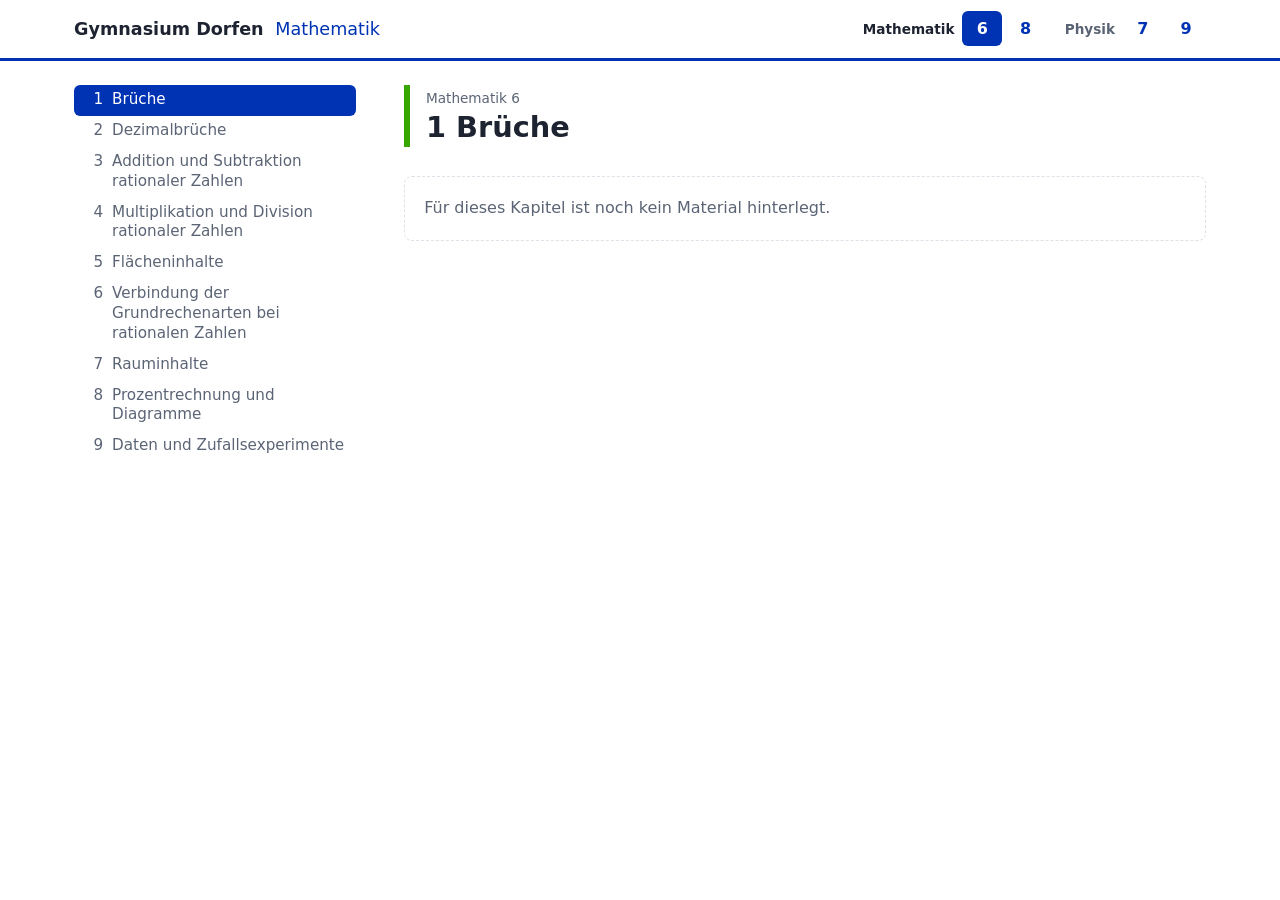
==== index.html @ 8f24f63c "Unterrichtsportal Mathematik und Physik: erster Stand Co-Authored-By: Claude Opus 5.5 <noreply@anthr" ====
<!doctype html>
<html lang="de">
<head>
<meta charset="utf-8">
<meta name="viewport" content="width=device-width, initial-scale=1">
<title>Unterricht · Gymnasium Dorfen</title>
<link rel="stylesheet" href="kern/portal.css">
</head>
<body>
<header class="kopf">
  <div class="kopf-innen">
    <a class="marke" href="#">Gymnasium Dorfen <span id="fach">Unterricht</span></a>
    <nav class="klassen" id="klassen" aria-label="Fach und Klasse wählen"></nav>
  </div>
</header>

<div class="rahmen">
  <nav class="baum" id="baum" aria-label="Kapitel"></nav>
  <main id="inhalt" class="inhalt" aria-live="polite"></main>
</div>

<!-- Das Gerüst enthält keine Inhalte. Klassen, Kapitel und Materialien
     stehen in faecher.js, mathematik/… und physik/…  – siehe BAUPLAN.md -->
<script src="kern/portal.js"></script>
<script src="faecher.js"></script>
</body>
</html>
---- kern/portal.css ----
/* Portal-Gestaltung. Schulfarben des Gymnasiums Dorfen.
   Farben/Schrift zentral hier ändern – gilt dann für das ganze Portal. */
:root{
  --blau:#0033b3; --blau-hell:#e8edfa;
  --gruen:#37a600; --gruen-hell:#eaf5e0;
  --rot:#cc0300;
  --text:#1d2330; --text-leise:#5b6475;
  --linie:#dde1e8; --flaeche:#f6f7f9; --weiss:#fff;
  --schrift:"Segoe UI",Calibri,system-ui,-apple-system,Arial,sans-serif;
}
*{box-sizing:border-box}
html{scroll-padding-top:5rem}
body{margin:0;font:16px/1.5 var(--schrift);color:var(--text);background:var(--weiss)}
a{color:inherit}
:focus-visible{outline:3px solid #e2a200;outline-offset:2px}

/* Kopf mit Klassenwahl */
.kopf{position:sticky;top:0;z-index:5;background:var(--weiss);border-bottom:3px solid var(--blau)}
.kopf-innen{max-width:1180px;margin:0 auto;padding:.7rem 1.5rem;display:flex;align-items:center;gap:1.5rem;flex-wrap:wrap}
.marke{font-weight:700;font-size:1.1rem;text-decoration:none;margin-right:auto}
.marke span{font-weight:400;color:var(--blau);margin-left:.35rem}
.klassen{display:flex;gap:1.2rem;flex-wrap:wrap}
.fach{display:flex;align-items:center;gap:.2rem}
.fach-name{font-size:.85rem;font-weight:600;color:var(--text-leise);margin-right:.3rem}
.fach.aktiv .fach-name{color:var(--text)}
.klassen a{min-width:2.4rem;text-align:center;padding:.35rem .9rem;border-radius:6px;text-decoration:none;font-weight:600;color:var(--blau)}
.klassen a:hover{background:var(--blau-hell)}
.klassen a[aria-current]{background:var(--blau);color:var(--weiss)}

/* Zweispaltig: Kapitelbaum | Inhalt */
.rahmen{max-width:1180px;margin:0 auto;padding:1.5rem;display:grid;grid-template-columns:290px 1fr;gap:2.5rem;align-items:start}
.baum{position:sticky;top:4.5rem;max-height:calc(100vh - 5.5rem);overflow:auto;padding-right:.5rem}
.teil{margin-bottom:1.3rem}
.teil-name{font-size:.8rem;font-weight:700;color:var(--text-leise);margin:0 0 .3rem .5rem;white-space:pre}
.thema{display:flex;gap:.55rem;padding:.35rem .5rem;border-radius:6px;text-decoration:none;font-size:.95rem;line-height:1.3;color:var(--text-leise)}
.thema .nr{min-width:1.4em;text-align:right;font-variant-numeric:tabular-nums}
.thema.hat-material{color:var(--text)}
.thema.hat-material .nr{color:var(--gruen);font-weight:700}
.thema:hover{background:var(--flaeche)}
.thema[aria-current]{background:var(--blau);color:var(--weiss)}
.thema[aria-current] .nr{color:var(--weiss)}

/* Kapitelinhalt */
.inhalt{min-width:0}
.thema-kopf{border-left:6px solid var(--gruen);padding:.2rem 0 .2rem 1rem;margin-bottom:1.8rem}
.thema-kopf .pfad{font-size:.85rem;color:var(--text-leise)}
.thema-kopf h1{margin:.1rem 0 0;font-size:1.8rem;line-height:1.2}
.abschnitt{margin-bottom:2.2rem}
.abschnitt h2{font-size:1.2rem;color:var(--blau);border-bottom:2px solid var(--blau);padding-bottom:.25rem;margin:0 0 .8rem}
.rolle{font-size:.85rem;font-weight:600;color:var(--text-leise);margin:1rem 0 .4rem}
.materialien{list-style:none;margin:0;padding:0;display:grid;gap:.45rem}
.karte{display:flex;align-items:center;justify-content:space-between;gap:1rem;padding:.7rem 1rem;border:1px solid var(--linie);border-radius:8px;text-decoration:none;background:var(--weiss)}
a.karte:hover{border-color:var(--blau);background:var(--blau-hell)}
.karte.offen{color:var(--text-leise);background:var(--flaeche)}
.karte .titel{font-weight:500}
.art{flex:none;font-size:.78rem;font-weight:600;padding:.1rem .55rem;border-radius:99px;background:var(--gruen-hell);color:#2a7d00}
.art-tafelbild{background:var(--blau);color:var(--weiss)}
.art-pptx{background:#fbe9e2;color:#a33b12}
.art-docx{background:#e3ecfa;color:#1b4fa0}
.art-link{background:var(--flaeche);color:var(--text-leise)}
.offen .art{background:none;color:var(--text-leise);font-weight:400}
.leer,.fehler{padding:1.2rem;border:1px dashed var(--linie);border-radius:8px;color:var(--text-leise)}
.fehler{border-color:var(--rot);color:var(--rot)}

@media (max-width:800px){
  .rahmen{grid-template-columns:1fr;gap:1rem;padding:1rem}
  .baum{position:static;max-height:none;border-bottom:1px solid var(--linie);padding-bottom:.5rem}
}
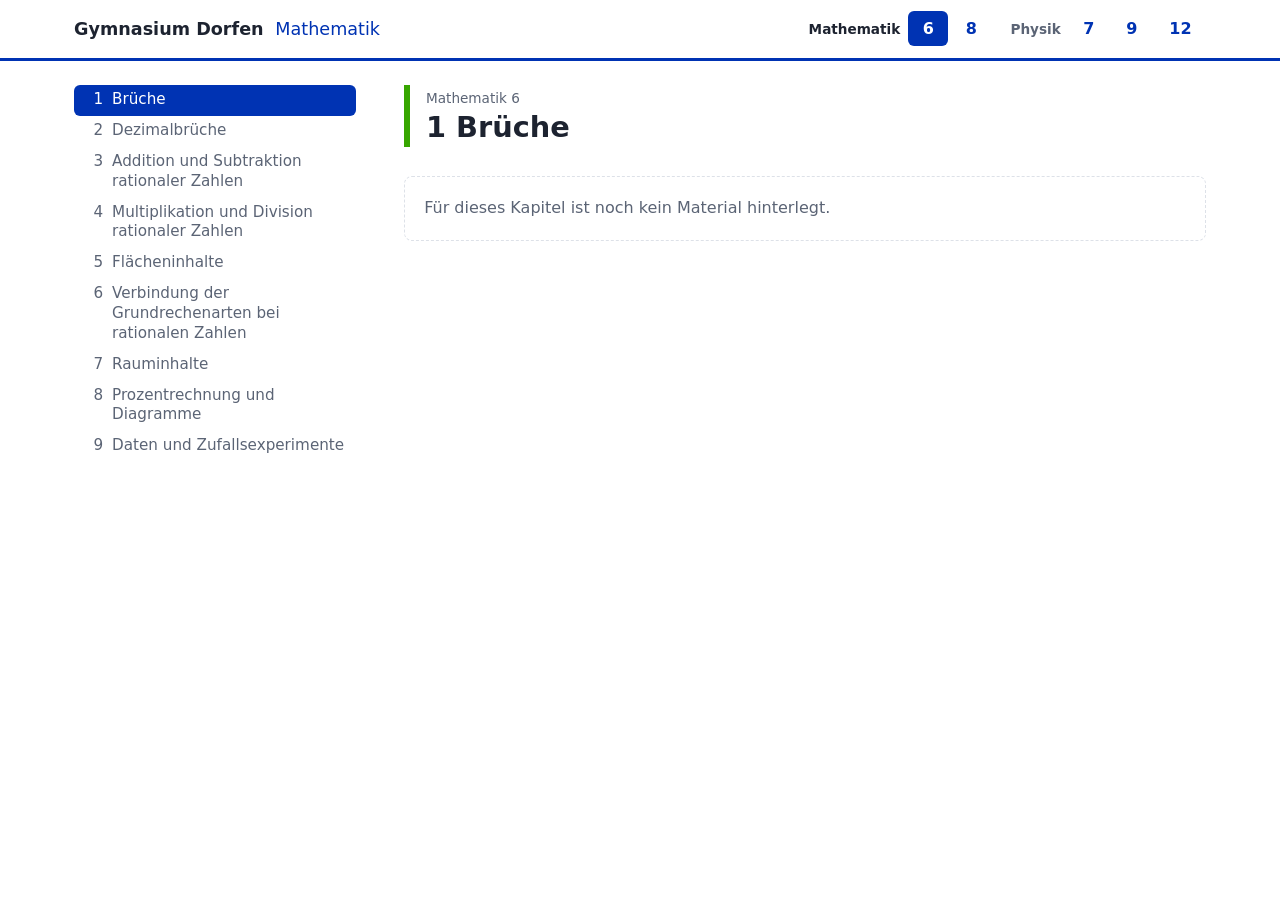
==== commit 5a57d326: "Update index.html" ====
--- a/index.html
+++ b/index.html
@@ -22,6 +22,7 @@
 <!-- Das Gerüst enthält keine Inhalte. Klassen, Kapitel und Materialien
      stehen in faecher.js, mathematik/… und physik/…  – siehe BAUPLAN.md -->
 <script src="kern/portal.js"></script>
-<script src="faecher.js"></script>
+<script>// faecher.js immer frisch laden, damit neue Klassen sofort sichtbar sind
+  document.write('<script src="faecher.js?v=' + Date.now() + '"><\/script>');</script>
 </body>
 </html>
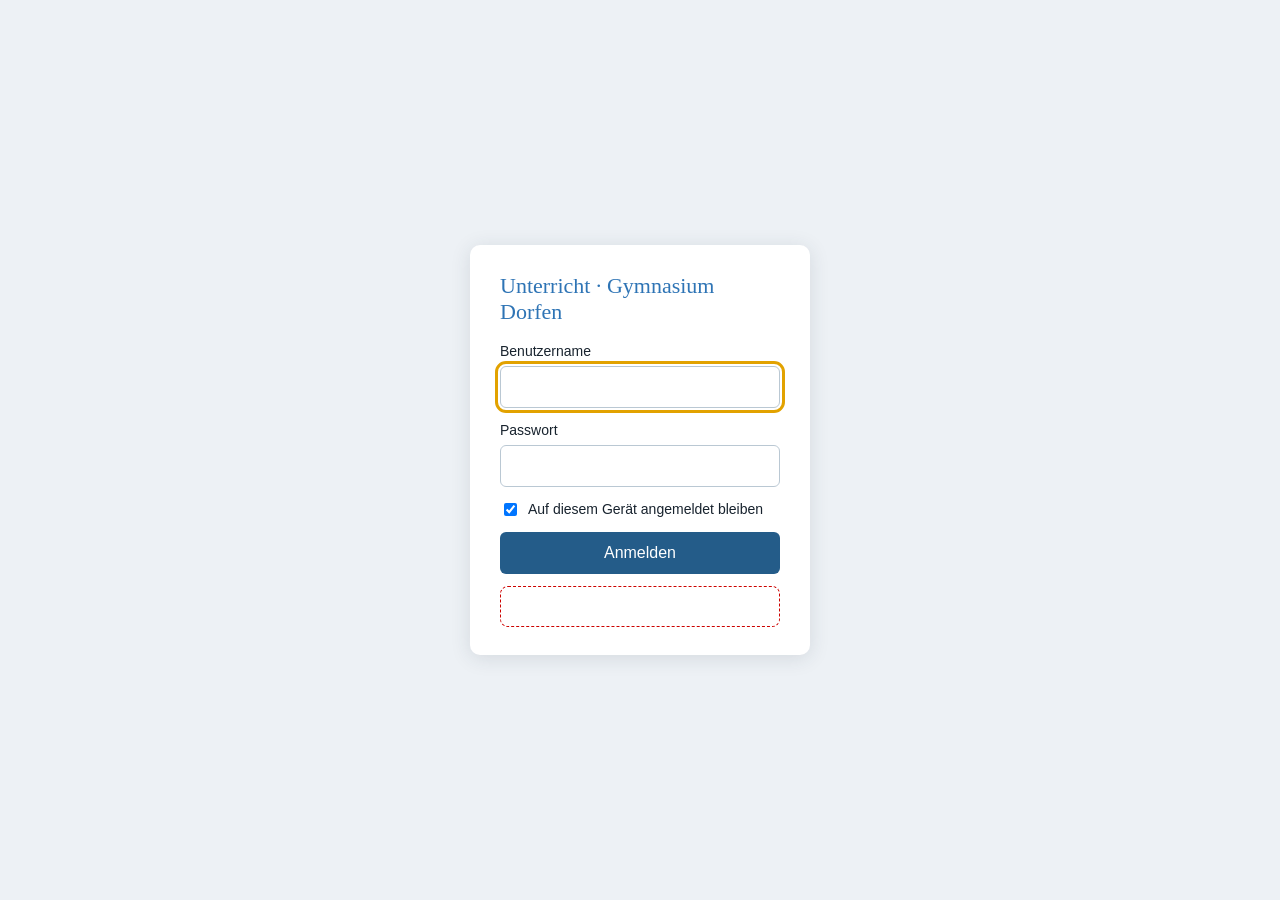
==== commit 7828eb57: "Passwort" ====
--- a/index.html
+++ b/index.html
@@ -3,6 +3,7 @@
 <head>
 <meta charset="utf-8">
 <meta name="viewport" content="width=device-width, initial-scale=1">
+<script src="kern/zugang.js"></script>
 <title>Unterricht · Gymnasium Dorfen</title>
 <link rel="stylesheet" href="kern/portal.css">
 </head>
